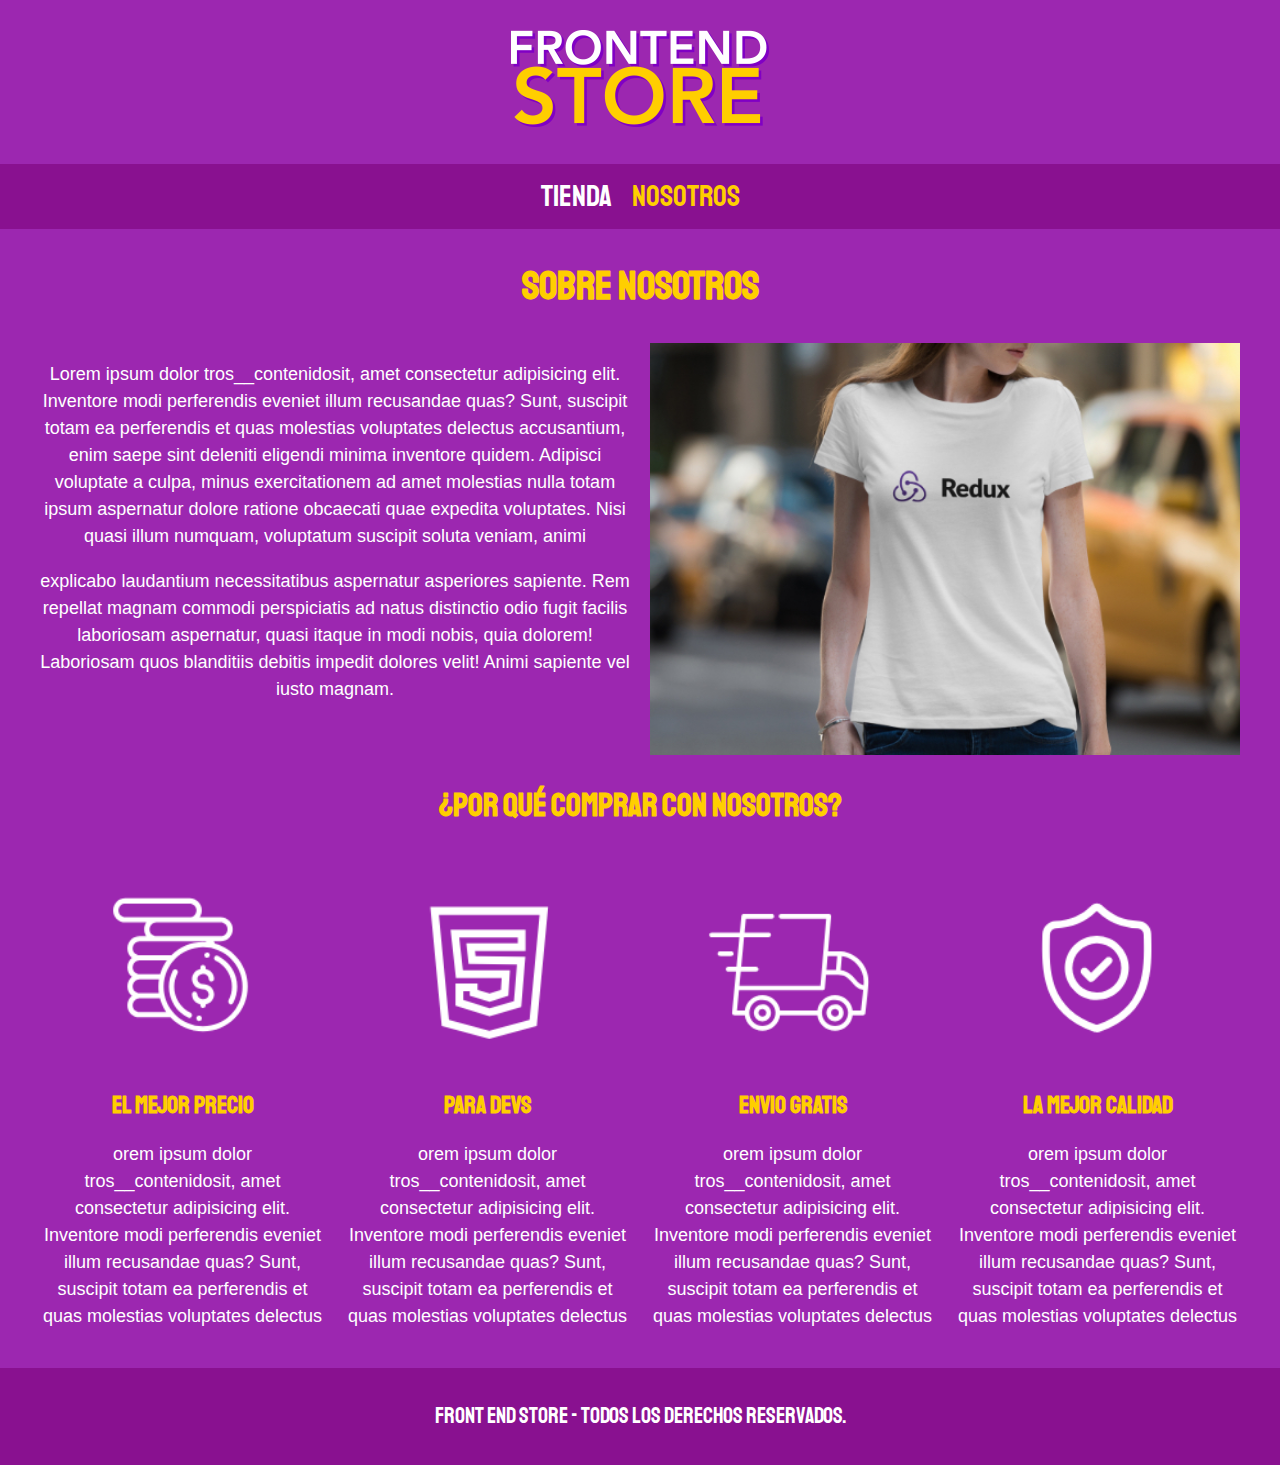
==== nosotros.html @ 356bcd1d "AGREGADOS TODOS LOS ARCHIVOS FUENTE PROYECTO FRONTEND" ====
<!DOCTYPE html>
<html lang="en">

<head>
    <meta charset="UTF-8">
    <meta http-equiv="X-UA-Compatible" content="IE=edge">
    <meta name="viewport" content="width=device-width, initial-scale=1.0">
    <link rel="stylesheet" href="css/normalize.css">
    <link href="https://fonts.googleapis.com/css2?family=Staatliches&display=swap" rel="stylesheet">
    <link rel="stylesheet" href="css/styles.css">
    <title>FrontEnd Store</title>
</head>

<body>
    <header class="header">
        <a href="index.html">
            <img class="header__logo" src="img/logo.png" alt="Logotipo de la marca">
        </a>
    </header>

    <nav class="navegacion">
        <a class="navegacion__enlace  " href="index.html">Tienda</a>
        <a class="navegacion__enlace navegacion__enlace--activo" href="nosotros.html">Nosotros</a>
    </nav>

    <main class="contenedor">
        <h1>Sobre Nosotros</h1>
        <div class="nosotros">
            <div>
                <p>Lorem ipsum dolor tros__contenidosit, amet consectetur adipisicing elit. Inventore modi perferendis eveniet illum recusandae quas? Sunt, suscipit totam ea perferendis et quas molestias voluptates delectus accusantium, enim saepe sint deleniti
                    eligendi minima inventore quidem. Adipisci voluptate a culpa, minus exercitationem ad amet molestias nulla totam ipsum aspernatur dolore ratione obcaecati quae expedita voluptates. Nisi quasi illum numquam, voluptatum suscipit soluta
                    veniam, animi </p>
                <p> explicabo laudantium necessitatibus aspernatur asperiores sapiente. Rem repellat magnam commodi perspiciatis ad natus distinctio odio fugit facilis laboriosam aspernatur, quasi itaque in modi nobis, quia dolorem! Laboriosam quos blanditiis
                    debitis impedit dolores velit! Animi sapiente vel iusto magnam.</p>
                </p>

            </div>
            <img class="nosotros__imagen" src="img/nosotros.jpg" alt="marca de ropa de nosotros">
        </div>

        <section class="contenedor comprar">
            <h2 class="comprar__titulo">
                ¿Por qué comprar con nosotros?
            </h2>
            <div class="bloques">
                <div class="bloque">
                    <img src="img/icono_1.png" alt="mejor precio">
                    <h3 class="bloque__titulo">El mejor precio</h3>
                    <p>orem ipsum dolor tros__contenidosit, amet consectetur adipisicing elit. Inventore modi perferendis eveniet illum recusandae quas? Sunt, suscipit totam ea perferendis et quas molestias voluptates delectus</p>
                </div>
                <!--Bloque-->
                <div class="bloque">
                    <img src="img/icono_2.png" alt="mejor precio">
                    <h3 class="bloque__titulo">Para Devs</h3>
                    <p>orem ipsum dolor tros__contenidosit, amet consectetur adipisicing elit. Inventore modi perferendis eveniet illum recusandae quas? Sunt, suscipit totam ea perferendis et quas molestias voluptates delectus</p>
                </div>
                <!--Bloque-->
                <div class="bloque">
                    <img src="img/icono_3.png" alt="mejor precio">
                    <h3 class="bloque__titulo">Envio gratis</h3>
                    <p>orem ipsum dolor tros__contenidosit, amet consectetur adipisicing elit. Inventore modi perferendis eveniet illum recusandae quas? Sunt, suscipit totam ea perferendis et quas molestias voluptates delectus</p>
                </div>
                <!--Bloque-->
                <div class="bloque">
                    <img src="img/icono_4.png" alt="mejor precio">
                    <h3 class="bloque__titulo">La mejor calidad</h3>
                    <p>orem ipsum dolor tros__contenidosit, amet consectetur adipisicing elit. Inventore modi perferendis eveniet illum recusandae quas? Sunt, suscipit totam ea perferendis et quas molestias voluptates delectus</p>
                </div>
                <!--Bloque-->
            </div>
            <!--Bloques-->
        </section>
    </main>

    <footer class="footer">
        <p class="footer__texto">Front End Store - Todos los derechos Reservados.</p>
    </footer>
</body>


</html>
---- css/styles.css ----
:root {
    --primario: #9c27b0;
    --primarioOscuro: #891190;
    --secundario: #ffce00;
    --secundarioOscuro: rgb(233, 187, 2);
    --blanco: #FFF;
    --negro: #000;
    --fuentePrincipal: 'Staatliches', cursive;
}

html {
    box-sizing: border-box;
    font-size: 62.5%;
}

*,
*:before,
*:after {
    box-sizing: inherit;
}


/*Globales*/

body {
    background-color: var(--primario);
    font-size: 1.6rem;
    line-height: 1.5;
}

p {
    font-size: 1.8rem;
    font-family: Arial, Helvetica, sans-serif;
    color: var(--blanco);
}

a {
    text-decoration: none;
}

img {
    width: 100%;
}

.contenedor {
    max-width: 120rem;
    margin: 0 auto;
}

h1,
h2,
h3 {
    text-align: center;
    color: var(--secundario);
    font-family: var(--fuentePrincipal);
}

h1 {
    font-size: 4rem;
}

h2 {
    font-size: 3.2rem;
}

h3 {
    font-size: 2.4rem;
}


/*Header*/

.header {
    display: flex;
    justify-content: center;
}

.header__logo {
    margin: 3rem 0;
}


/*Footer*/

.footer {
    background-color: var(--primarioOscuro);
    padding: 1rem 0;
    margin-top: 2rem;
}

.footer__texto {
    font-family: var(--fuentePrincipal);
    text-align: center;
    font-size: 2.2rem;
}


/*Navegacion*/

.navegacion {
    background-color: var(--primarioOscuro);
    padding: 1rem 0;
    display: flex;
    justify-content: center;
    gap: 2rem;
}

.navegacion__enlace {
    font-family: var(--fuentePrincipal);
    color: var(--blanco);
    font-size: 3rem;
}

.navegacion__enlace--activo,
.navegacion__enlace:hover {
    color: var(--secundario);
}


/*Grid */

.grid {
    display: grid;
    grid-template-columns: repeat(2, 1fr);
    gap: 2rem;
}

@media (min-width: 768px) {
    .grid {
        grid-template-columns: repeat(3, 1fr);
    }
}


/*Productos*/

.producto {
    background-color: var(--primarioOscuro);
    padding: 1rem;
}

.producto__imagen {
    width: 100%;
}

.producto__nombre {
    font-size: 4rem;
}

.producto__precio {
    font-size: 2.8rem;
    color: var(--secundario);
}

.producto__nombre,
.producto__precio {
    font-family: var(--fuentePrincipal);
    margin: 1rem 0;
    text-align: center;
    line-height: 1.2;
}


/*Graficos camisas */

.grafico {
    min-height: 30rem;
    background-repeat: no-repeat;
    background-size: cover;
    grid-column: 1 / 3;
}

.grafico--camisas {
    grid-row: 2 / 3;
    background-image: url(../img/grafico1.jpg);
}

.grafico--node {
    background-image: url(../img/grafico2.jpg);
    grid-row: 8/9;
}

@media (min-width: 768px) {
    .grafico--node {
        grid-row: 5 / 6;
        grid-column: 2 / 4;
    }
}


/*Nosotros */

.nosotros {
    display: grid;
    text-align: center;
}

@media (min-width: 768px) {
    .nosotros {
        grid-template-columns: repeat(2, 1fr);
        column-gap: 2rem;
    }
}

.nosotros__imagen {
    grid-row: 1 /2;
}

@media (min-width: 768px) {
    .nosotros__imagen {
        grid-column: 2 / 3;
    }
}


/*Bloques */

.bloques {
    display: grid;
    grid-template-columns: repeat(2, 1fr);
    gap: 2rem;
}

@media (min-width: 768px) {
    .bloques {
        grid-template-columns: repeat(4, 1fr);
        gap: 2rem;
    }
}

.bloque {
    text-align: center;
}

.bloque__titulo {
    margin: 0;
}


/*Pagina del producto */

@media (min-width: 768px) {
    .camisa {
        display: grid;
        grid-template-columns: repeat(2, 1fr);
        column-gap: 2rem;
    }
}

.formulario {
    display: grid;
    grid-template-columns: repeat(2, 1fr);
    gap: 2rem;
}

.formulario__campo {
    border: 1rem solid var(--primarioOscuro);
    background-color: transparent;
    color: var(--blanco);
    font-size: 2rem;
    font-family: Arial, Helvetica, sans-serif;
    padding: 1rem;
    appearance: none;
}

.formulario__submit {
    background-color: var(--secundario);
    border: none;
    font-size: 2rem;
    font-family: var(--fuentePrincipal);
    padding: 2rem;
    transition: background-color .3s ease;
    grid-column: 1 / 3;
}

.formulario__submit:hover {
    cursor: pointer;
    background-color: var(--secundarioOscuro);
}
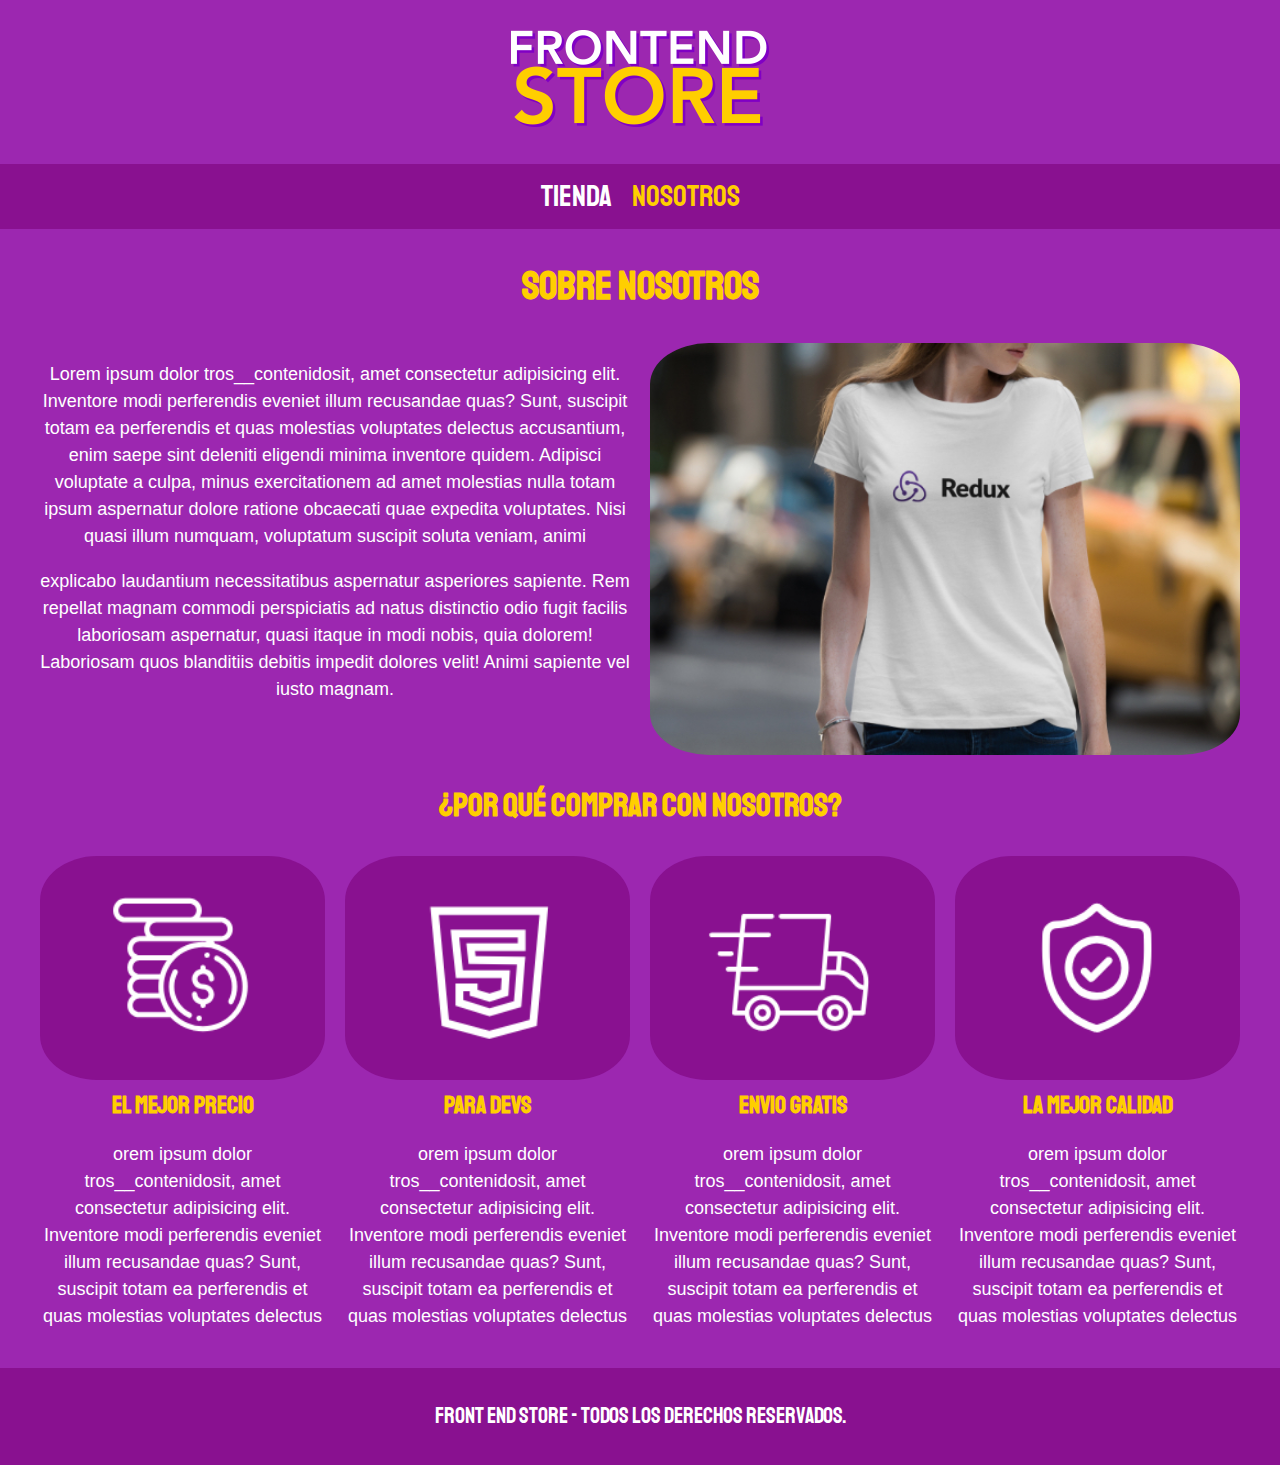
==== commit 6e9ddcf1: "EDITADOS ALGUNOS ESTILOS PARA REDONDEAR BORDES" ====
--- a/nosotros.html
+++ b/nosotros.html
@@ -44,25 +44,25 @@
             </h2>
             <div class="bloques">
                 <div class="bloque">
-                    <img src="img/icono_1.png" alt="mejor precio">
+                    <img class="bloque__imagen" src="img/icono_1.png" alt="mejor precio">
                     <h3 class="bloque__titulo">El mejor precio</h3>
                     <p>orem ipsum dolor tros__contenidosit, amet consectetur adipisicing elit. Inventore modi perferendis eveniet illum recusandae quas? Sunt, suscipit totam ea perferendis et quas molestias voluptates delectus</p>
                 </div>
                 <!--Bloque-->
                 <div class="bloque">
-                    <img src="img/icono_2.png" alt="mejor precio">
+                    <img class="bloque__imagen" src="img/icono_2.png" alt="mejor precio">
                     <h3 class="bloque__titulo">Para Devs</h3>
                     <p>orem ipsum dolor tros__contenidosit, amet consectetur adipisicing elit. Inventore modi perferendis eveniet illum recusandae quas? Sunt, suscipit totam ea perferendis et quas molestias voluptates delectus</p>
                 </div>
                 <!--Bloque-->
                 <div class="bloque">
-                    <img src="img/icono_3.png" alt="mejor precio">
+                    <img class="bloque__imagen" src="img/icono_3.png" alt="mejor precio">
                     <h3 class="bloque__titulo">Envio gratis</h3>
                     <p>orem ipsum dolor tros__contenidosit, amet consectetur adipisicing elit. Inventore modi perferendis eveniet illum recusandae quas? Sunt, suscipit totam ea perferendis et quas molestias voluptates delectus</p>
                 </div>
                 <!--Bloque-->
                 <div class="bloque">
-                    <img src="img/icono_4.png" alt="mejor precio">
+                    <img class="bloque__imagen" src="img/icono_4.png" alt="mejor precio">
                     <h3 class="bloque__titulo">La mejor calidad</h3>
                     <p>orem ipsum dolor tros__contenidosit, amet consectetur adipisicing elit. Inventore modi perferendis eveniet illum recusandae quas? Sunt, suscipit totam ea perferendis et quas molestias voluptates delectus</p>
                 </div>
--- a/css/styles.css
+++ b/css/styles.css
@@ -136,10 +136,12 @@
 
 .producto {
     background-color: var(--primarioOscuro);
+    border-radius: 10%;
     padding: 1rem;
 }
 
 .producto__imagen {
+    border-radius: 30%;
     width: 100%;
 }
 
@@ -203,6 +205,7 @@
 }
 
 .nosotros__imagen {
+    border-radius: 10%;
     grid-row: 1 /2;
 }
 
@@ -234,6 +237,11 @@
 
 .bloque__titulo {
     margin: 0;
+}
+
+.bloque__imagen {
+    background-color: var(--primarioOscuro);
+    border-radius: 20%;
 }
 
 
@@ -245,6 +253,10 @@
         grid-template-columns: repeat(2, 1fr);
         column-gap: 2rem;
     }
+}
+
+.camisa__imagen {
+    border-radius: 30%;
 }
 
 .formulario {
@@ -261,6 +273,7 @@
     font-family: Arial, Helvetica, sans-serif;
     padding: 1rem;
     appearance: none;
+    border-radius: 2rem;
 }
 
 .formulario__submit {
@@ -271,6 +284,7 @@
     padding: 2rem;
     transition: background-color .3s ease;
     grid-column: 1 / 3;
+    border-radius: 2rem;
 }
 
 .formulario__submit:hover {
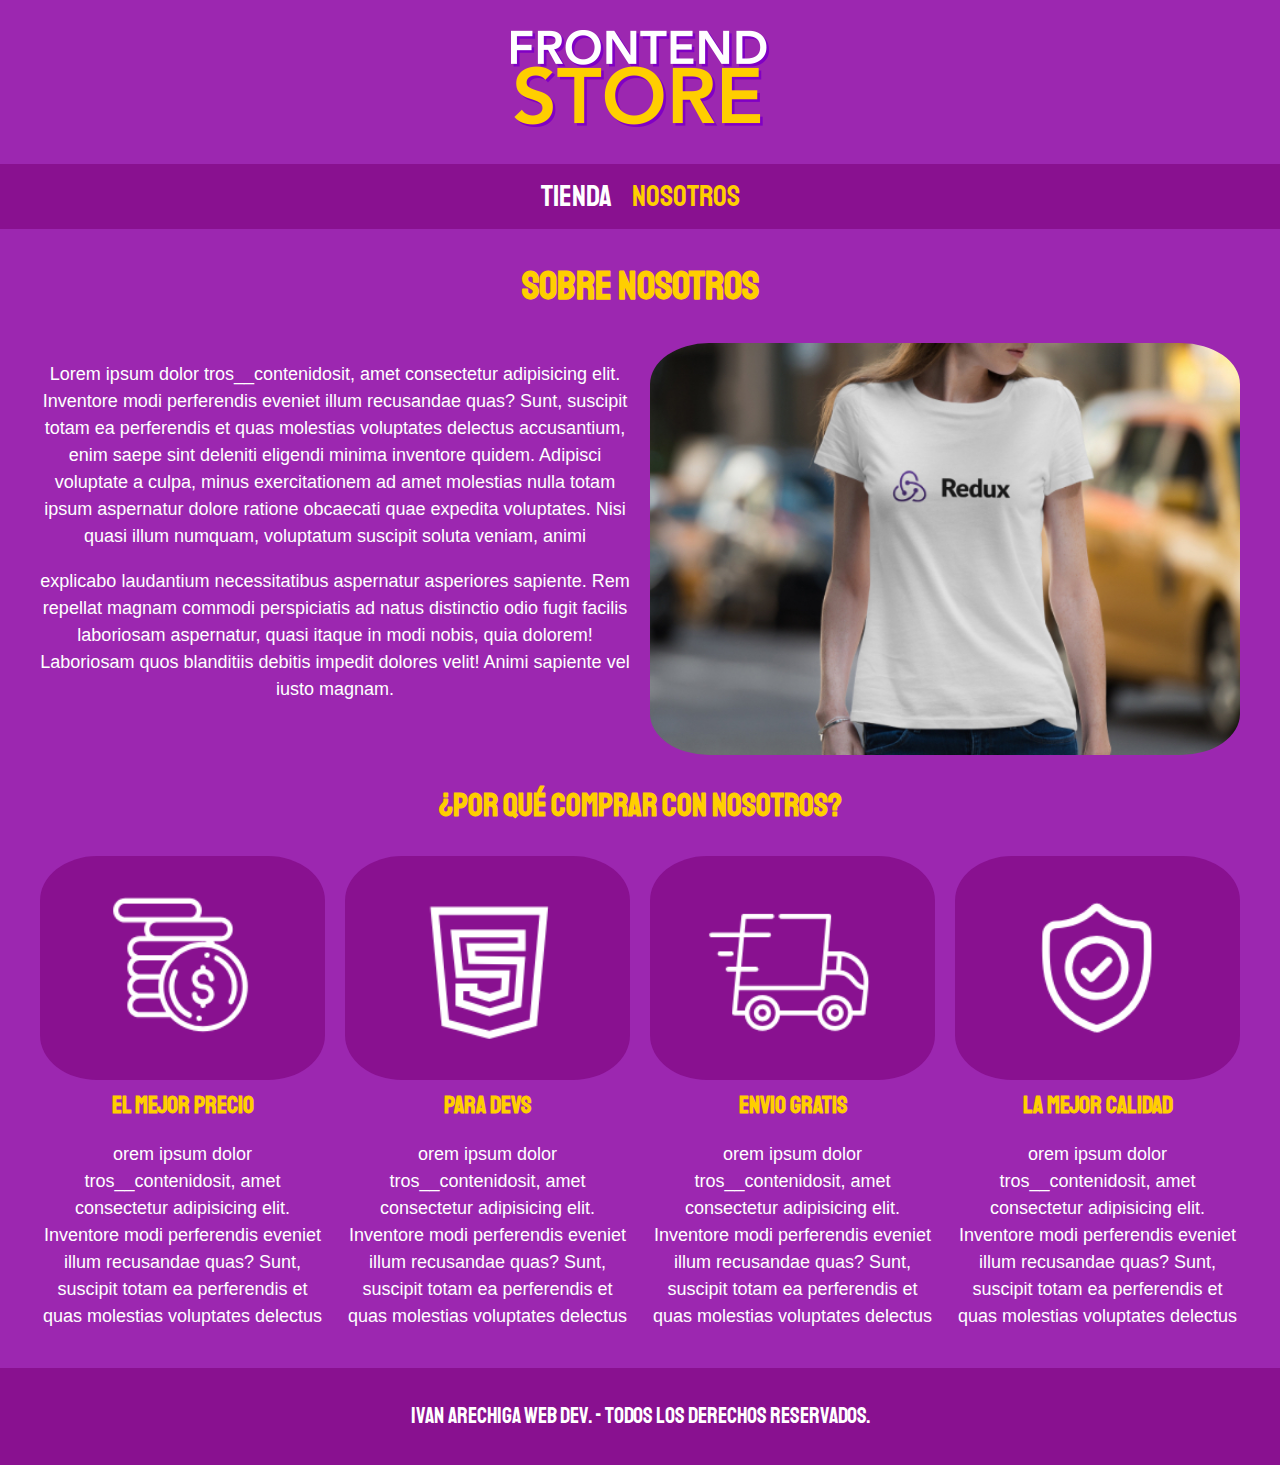
==== commit c93aa60a: "EDITADOS LOS FOOTERS DE LAS PAGINAS" ====
--- a/nosotros.html
+++ b/nosotros.html
@@ -73,7 +73,7 @@
     </main>
 
     <footer class="footer">
-        <p class="footer__texto">Front End Store - Todos los derechos Reservados.</p>
+        <p class="footer__texto">Ivan Arechiga Web Dev. - Todos los derechos Reservados.</p>
     </footer>
 </body>
 
